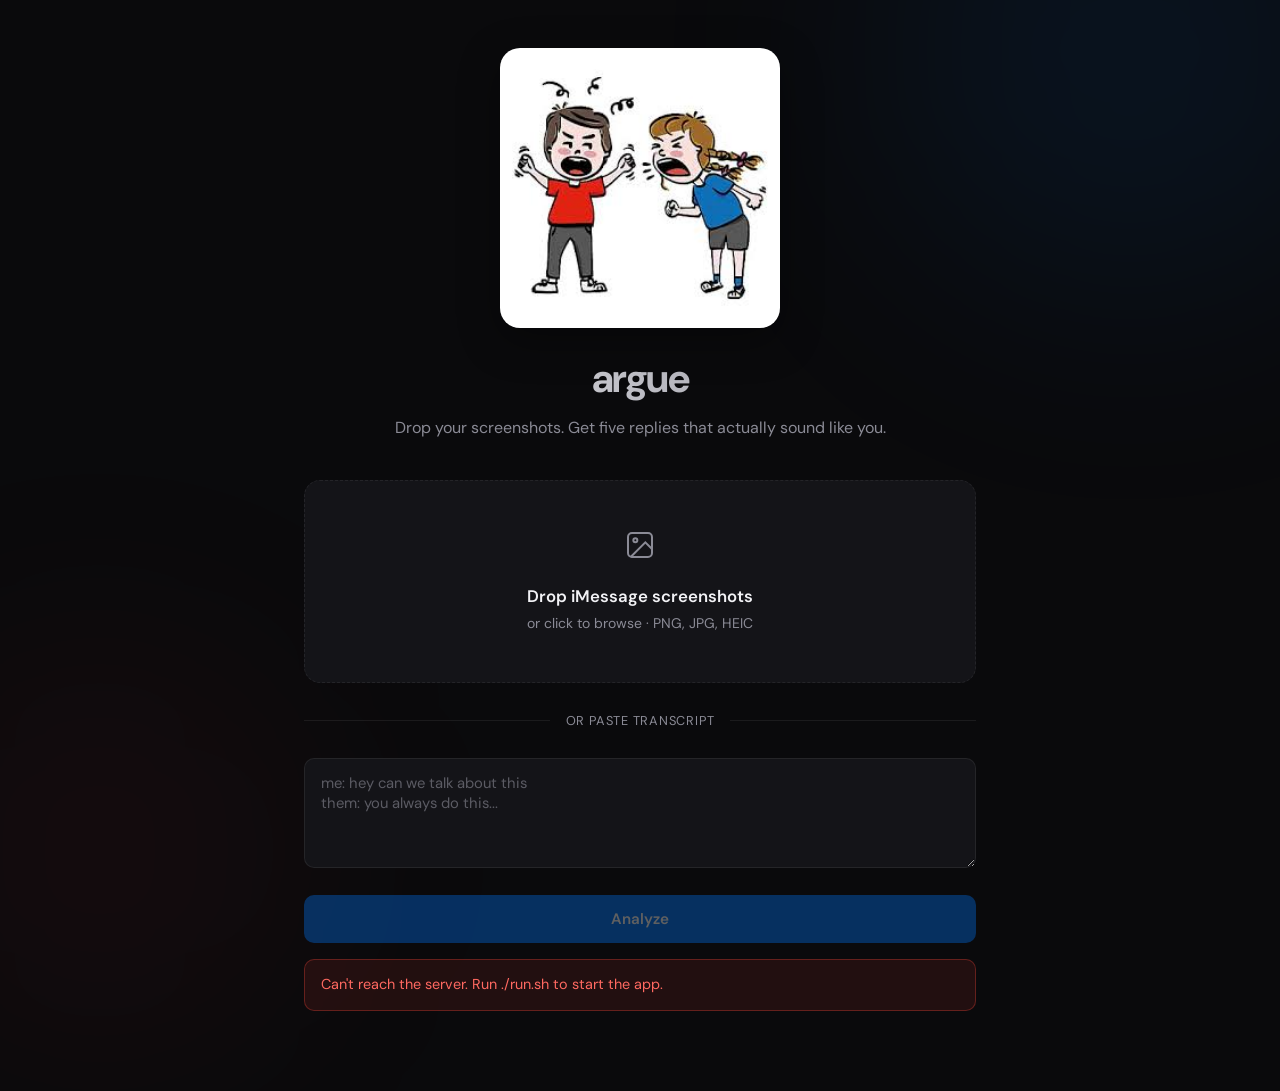
==== public/index.html @ c608b338 "Fix Vercel deployment for modern FastAPI preset. Use root app.py entrypoint and public/ for static a" ====
<!DOCTYPE html>
<html lang="en">
<head>
  <meta charset="UTF-8">
  <meta name="viewport" content="width=device-width, initial-scale=1.0">
  <title>Argue</title>
  <link rel="icon" href="/static/hero.png" type="image/png">
  <meta property="og:image" content="/static/hero.png">
  <link rel="preconnect" href="https://fonts.googleapis.com">
  <link rel="preconnect" href="https://fonts.gstatic.com" crossorigin>
  <link href="https://fonts.googleapis.com/css2?family=DM+Sans:ital,opsz,wght@0,9..40,400;0,9..40,500;0,9..40,600;0,9..40,700;1,9..40,400&display=swap" rel="stylesheet">
  <link rel="stylesheet" href="/static/style.css">
</head>
<body>
  <div class="bg-glow bg-glow--1"></div>
  <div class="bg-glow bg-glow--2"></div>

  <div class="page">
    <header class="header">
      <div class="hero-wrap">
        <img src="/static/hero.png" alt="Two people arguing" class="hero-image">
      </div>
      <div class="logo">argue</div>
      <p class="tagline">Drop your screenshots. Get five replies that actually sound like you.</p>
    </header>

    <main>
      <section class="upload-section" id="upload-section">
        <div class="dropzone" id="dropzone">
          <input type="file" id="file-input" accept="image/*" multiple hidden>
          <div class="dropzone__icon">
            <svg width="32" height="32" viewBox="0 0 24 24" fill="none" stroke="currentColor" stroke-width="1.5">
              <rect x="3" y="3" width="18" height="18" rx="3"/>
              <circle cx="8.5" cy="8.5" r="1.5"/>
              <path d="M21 15l-5-5L5 21"/>
            </svg>
          </div>
          <p class="dropzone__title">Drop iMessage screenshots</p>
          <p class="dropzone__hint">or click to browse · PNG, JPG, HEIC</p>
        </div>

        <div class="previews hidden" id="previews"></div>

        <div class="divider">
          <span>or paste transcript</span>
        </div>

        <textarea
          id="transcript"
          class="transcript"
          placeholder="me: hey can we talk about this&#10;them: you always do this..."
          rows="4"
        ></textarea>

        <button class="btn btn--primary" id="analyze-btn" disabled>
          Analyze
        </button>
      </section>

      <section class="loading hidden" id="loading">
        <div class="loading__spinner"></div>
        <p class="loading__text" id="loading-text">Reading screenshots...</p>
        <div class="loading__steps">
          <div class="step active" data-step="read">Read</div>
          <div class="step" data-step="analyze">Analyze</div>
          <div class="step" data-step="generate">Generate</div>
        </div>
      </section>

      <section class="results hidden" id="results">
        <div class="results__header">
          <h2>Analysis</h2>
          <button class="btn btn--ghost" id="reset-btn">New conversation</button>
        </div>

        <div class="analysis-grid">
          <article class="card card--situation">
            <h3>Situation</h3>
            <p id="situation"></p>
          </article>
          <article class="card card--breakdown">
            <h3>Breakdown</h3>
            <p id="breakdown"></p>
          </article>
          <article class="card card--approach">
            <h3>Best approach</h3>
            <p id="approach"></p>
          </article>
        </div>

        <details class="transcript-details">
          <summary>Extracted conversation</summary>
          <pre id="conversation"></pre>
        </details>

        <div class="responses-header">
          <h2>Responses</h2>
          <div class="scale-legend">
            <span class="scale-legend__low">1 · setup</span>
            <div class="scale-bar"></div>
            <span class="scale-legend__high">5 · checkmate</span>
          </div>
        </div>

        <div class="responses" id="responses"></div>
      </section>

      <div class="error-banner hidden" id="error-banner">
        <p id="error-text"></p>
      </div>

      <div class="toast" id="toast">Copied</div>
    </main>
  </div>

  <script src="/static/app.js"></script>
</body>
</html>
---- static/style.css ----
*,
*::before,
*::after {
  box-sizing: border-box;
  margin: 0;
  padding: 0;
}

:root {
  --bg: #0a0a0c;
  --surface: #141418;
  --surface-2: #1c1c22;
  --border: rgba(255, 255, 255, 0.07);
  --text: #f2f2f5;
  --text-muted: #8b8b96;
  --accent: #007aff;
  --accent-soft: rgba(0, 122, 255, 0.12);
  --green: #34c759;
  --orange: #ff9500;
  --red: #ff453a;
  --radius: 16px;
  --radius-sm: 10px;
  --ease: cubic-bezier(0.4, 0, 0.2, 1);
  --shadow: 0 8px 32px rgba(0, 0, 0, 0.4);
}

html {
  font-size: 16px;
  -webkit-font-smoothing: antialiased;
}

body {
  font-family: "DM Sans", -apple-system, BlinkMacSystemFont, sans-serif;
  background: var(--bg);
  color: var(--text);
  min-height: 100vh;
  line-height: 1.5;
  overflow-x: hidden;
}

.bg-glow {
  position: fixed;
  border-radius: 50%;
  filter: blur(120px);
  pointer-events: none;
  z-index: 0;
}

.bg-glow--1 {
  width: 500px;
  height: 500px;
  background: rgba(0, 122, 255, 0.08);
  top: -200px;
  right: -100px;
}

.bg-glow--2 {
  width: 400px;
  height: 400px;
  background: rgba(255, 69, 58, 0.05);
  bottom: -150px;
  left: -100px;
}

.page {
  position: relative;
  z-index: 1;
  max-width: 720px;
  margin: 0 auto;
  padding: 48px 24px 80px;
}

.header {
  text-align: center;
  margin-bottom: 40px;
  animation: fadeUp 0.6s var(--ease) both;
}

.hero-wrap {
  display: flex;
  justify-content: center;
  margin-bottom: 20px;
}

.hero-image {
  width: min(280px, 70vw);
  height: auto;
  border-radius: 20px;
  background: #fff;
  padding: 12px;
  box-shadow: 0 12px 40px rgba(0, 0, 0, 0.35);
  animation: heroFloat 4s ease-in-out infinite;
}

@keyframes heroFloat {
  0%, 100% { transform: translateY(0); }
  50% { transform: translateY(-6px); }
}

.logo {
  font-size: 2.5rem;
  font-weight: 700;
  letter-spacing: -0.04em;
  background: linear-gradient(135deg, var(--text) 0%, var(--text-muted) 100%);
  -webkit-background-clip: text;
  -webkit-text-fill-color: transparent;
  background-clip: text;
}

.tagline {
  margin-top: 8px;
  color: var(--text-muted);
  font-size: 1rem;
}

.upload-section {
  animation: fadeUp 0.6s var(--ease) 0.1s both;
}

.dropzone {
  border: 1.5px dashed var(--border);
  border-radius: var(--radius);
  padding: 48px 24px;
  text-align: center;
  cursor: pointer;
  transition: border-color 0.25s var(--ease), background 0.25s var(--ease), transform 0.25s var(--ease);
  background: var(--surface);
}

.dropzone:hover,
.dropzone.dragover {
  border-color: rgba(0, 122, 255, 0.4);
  background: var(--accent-soft);
  transform: translateY(-1px);
}

.dropzone__icon {
  color: var(--text-muted);
  margin-bottom: 16px;
  transition: color 0.25s var(--ease);
}

.dropzone:hover .dropzone__icon,
.dropzone.dragover .dropzone__icon {
  color: var(--accent);
}

.dropzone__title {
  font-weight: 600;
  font-size: 1.05rem;
  margin-bottom: 4px;
}

.dropzone__hint {
  color: var(--text-muted);
  font-size: 0.875rem;
}

.previews {
  display: flex;
  gap: 10px;
  flex-wrap: wrap;
  margin-top: 16px;
}

.preview {
  position: relative;
  width: 72px;
  height: 72px;
  border-radius: var(--radius-sm);
  overflow: hidden;
  border: 1px solid var(--border);
}

.preview img {
  width: 100%;
  height: 100%;
  object-fit: cover;
}

.preview__remove {
  position: absolute;
  top: 4px;
  right: 4px;
  width: 20px;
  height: 20px;
  border-radius: 50%;
  background: rgba(0, 0, 0, 0.7);
  border: none;
  color: white;
  font-size: 12px;
  cursor: pointer;
  display: flex;
  align-items: center;
  justify-content: center;
  opacity: 0;
  transition: opacity 0.2s;
}

.preview:hover .preview__remove {
  opacity: 1;
}

.divider {
  display: flex;
  align-items: center;
  gap: 16px;
  margin: 28px 0;
  color: var(--text-muted);
  font-size: 0.8rem;
  text-transform: uppercase;
  letter-spacing: 0.06em;
}

.divider::before,
.divider::after {
  content: "";
  flex: 1;
  height: 1px;
  background: var(--border);
}

.transcript {
  width: 100%;
  background: var(--surface);
  border: 1px solid var(--border);
  border-radius: var(--radius-sm);
  padding: 14px 16px;
  color: var(--text);
  font-family: inherit;
  font-size: 0.925rem;
  resize: vertical;
  min-height: 96px;
  transition: border-color 0.25s var(--ease);
}

.transcript:focus {
  outline: none;
  border-color: rgba(0, 122, 255, 0.4);
}

.transcript::placeholder {
  color: var(--text-muted);
  opacity: 0.6;
}

.btn {
  font-family: inherit;
  font-size: 0.95rem;
  font-weight: 600;
  border: none;
  border-radius: var(--radius-sm);
  cursor: pointer;
  transition: all 0.2s var(--ease);
}

.btn--primary {
  width: 100%;
  margin-top: 20px;
  padding: 14px 24px;
  background: var(--accent);
  color: white;
}

.btn--primary:hover:not(:disabled) {
  filter: brightness(1.1);
  transform: translateY(-1px);
}

.btn--primary:disabled {
  opacity: 0.35;
  cursor: not-allowed;
}

.btn--ghost {
  padding: 8px 16px;
  background: transparent;
  color: var(--text-muted);
  border: 1px solid var(--border);
}

.btn--ghost:hover {
  color: var(--text);
  border-color: rgba(255, 255, 255, 0.15);
}

.loading {
  text-align: center;
  padding: 64px 0;
  animation: fadeUp 0.4s var(--ease) both;
}

.loading__spinner {
  width: 40px;
  height: 40px;
  border: 2.5px solid var(--border);
  border-top-color: var(--accent);
  border-radius: 50%;
  margin: 0 auto 20px;
  animation: spin 0.8s linear infinite;
}

.loading__text {
  color: var(--text-muted);
  font-size: 0.95rem;
  margin-bottom: 28px;
}

.loading__steps {
  display: flex;
  justify-content: center;
  gap: 8px;
}

.step {
  padding: 6px 14px;
  border-radius: 20px;
  font-size: 0.8rem;
  font-weight: 500;
  color: var(--text-muted);
  background: var(--surface);
  border: 1px solid var(--border);
  transition: all 0.3s var(--ease);
}

.step.active {
  color: var(--accent);
  background: var(--accent-soft);
  border-color: rgba(0, 122, 255, 0.25);
}

.step.done {
  color: var(--green);
  border-color: rgba(52, 199, 89, 0.25);
}

.results {
  animation: fadeUp 0.5s var(--ease) both;
}

.results__header {
  display: flex;
  align-items: center;
  justify-content: space-between;
  margin-bottom: 20px;
}

.results__header h2 {
  font-size: 1.25rem;
  font-weight: 600;
  letter-spacing: -0.02em;
}

.analysis-grid {
  display: grid;
  gap: 12px;
  margin-bottom: 16px;
}

.card {
  background: var(--surface);
  border: 1px solid var(--border);
  border-radius: var(--radius);
  padding: 20px;
}

.card h3 {
  font-size: 0.75rem;
  font-weight: 600;
  text-transform: uppercase;
  letter-spacing: 0.06em;
  color: var(--text-muted);
  margin-bottom: 8px;
}

.card p {
  font-size: 0.95rem;
  line-height: 1.6;
  color: rgba(242, 242, 245, 0.9);
}

.card--approach {
  border-color: rgba(0, 122, 255, 0.2);
  background: linear-gradient(135deg, var(--surface) 0%, rgba(0, 122, 255, 0.04) 100%);
}

.transcript-details {
  margin-bottom: 32px;
}

.transcript-details summary {
  cursor: pointer;
  color: var(--text-muted);
  font-size: 0.85rem;
  padding: 8px 0;
  user-select: none;
}

.transcript-details pre {
  margin-top: 8px;
  padding: 16px;
  background: var(--surface);
  border: 1px solid var(--border);
  border-radius: var(--radius-sm);
  font-family: inherit;
  font-size: 0.85rem;
  line-height: 1.7;
  white-space: pre-wrap;
  color: var(--text-muted);
}

.responses-header {
  margin-bottom: 16px;
}

.responses-header h2 {
  font-size: 1.25rem;
  font-weight: 600;
  letter-spacing: -0.02em;
  margin-bottom: 12px;
}

.scale-legend {
  display: flex;
  align-items: center;
  gap: 12px;
  font-size: 0.75rem;
  color: var(--text-muted);
}

.scale-bar {
  flex: 1;
  height: 4px;
  border-radius: 2px;
  background: linear-gradient(90deg, #5ac8fa, #007aff, #ff9500, #ff453a);
  opacity: 0.6;
}

.responses {
  display: flex;
  flex-direction: column;
  gap: 10px;
}

.response {
  background: var(--surface);
  border: 1px solid var(--border);
  border-radius: var(--radius);
  padding: 18px 20px;
  display: flex;
  gap: 16px;
  align-items: flex-start;
  transition: border-color 0.25s var(--ease), transform 0.25s var(--ease);
  animation: fadeUp 0.4s var(--ease) both;
}

.response:hover {
  border-color: rgba(255, 255, 255, 0.12);
  transform: translateY(-1px);
}

.response.recommended {
  border-color: rgba(0, 122, 255, 0.35);
  background: linear-gradient(135deg, var(--surface) 0%, rgba(0, 122, 255, 0.05) 100%);
}

.response__level {
  flex-shrink: 0;
  width: 36px;
  height: 36px;
  border-radius: 10px;
  display: flex;
  align-items: center;
  justify-content: center;
  font-weight: 700;
  font-size: 0.95rem;
}

.response__level--1 { background: rgba(90, 200, 250, 0.15); color: #5ac8fa; }
.response__level--2 { background: rgba(0, 122, 255, 0.15); color: #007aff; }
.response__level--3 { background: rgba(100, 130, 255, 0.15); color: #6482ff; }
.response__level--4 { background: rgba(255, 149, 0, 0.15); color: #ff9500; }
.response__level--5 { background: rgba(255, 69, 58, 0.15); color: #ff453a; }

.response__body {
  flex: 1;
  min-width: 0;
}

.response__label {
  font-size: 0.7rem;
  font-weight: 600;
  text-transform: uppercase;
  letter-spacing: 0.05em;
  color: var(--text-muted);
  margin-bottom: 4px;
}

.response__text {
  font-size: 0.975rem;
  line-height: 1.55;
}

.response__badge {
  display: inline-block;
  margin-left: 8px;
  padding: 2px 8px;
  border-radius: 10px;
  font-size: 0.65rem;
  font-weight: 600;
  text-transform: uppercase;
  letter-spacing: 0.04em;
  background: var(--accent-soft);
  color: var(--accent);
  vertical-align: middle;
}

.response__copy {
  flex-shrink: 0;
  padding: 8px 14px;
  background: var(--surface-2);
  border: 1px solid var(--border);
  border-radius: 8px;
  color: var(--text-muted);
  font-family: inherit;
  font-size: 0.8rem;
  font-weight: 500;
  cursor: pointer;
  transition: all 0.2s var(--ease);
  align-self: center;
}

.response__copy:hover {
  color: var(--text);
  border-color: rgba(255, 255, 255, 0.15);
}

.response__copy.copied {
  color: var(--green);
  border-color: rgba(52, 199, 89, 0.3);
}

.toast {
  position: fixed;
  bottom: 32px;
  left: 50%;
  transform: translateX(-50%) translateY(20px);
  padding: 10px 20px;
  background: var(--surface-2);
  border: 1px solid var(--border);
  border-radius: 10px;
  font-size: 0.875rem;
  font-weight: 500;
  box-shadow: var(--shadow);
  opacity: 0;
  transition: all 0.3s var(--ease);
  z-index: 100;
  pointer-events: none;
}

.toast.show {
  opacity: 1;
  transform: translateX(-50%) translateY(0);
}

.hidden {
  display: none !important;
}

.error-banner {
  margin-top: 16px;
  padding: 14px 16px;
  border-radius: var(--radius-sm);
  background: rgba(255, 69, 58, 0.1);
  border: 1px solid rgba(255, 69, 58, 0.3);
  color: #ff6961;
  font-size: 0.9rem;
  line-height: 1.5;
  animation: fadeUp 0.3s var(--ease) both;
}

.error-banner p {
  margin: 0;
}

@keyframes fadeUp {
  from {
    opacity: 0;
    transform: translateY(12px);
  }
  to {
    opacity: 1;
    transform: translateY(0);
  }
}

@keyframes spin {
  to { transform: rotate(360deg); }
}

@media (min-width: 640px) {
  .analysis-grid {
    grid-template-columns: 1fr 1fr;
  }

  .card--approach {
    grid-column: 1 / -1;
  }
}

@media (max-width: 480px) {
  .page {
    padding: 32px 16px 64px;
  }

  .logo {
    font-size: 2rem;
  }

  .response {
    flex-wrap: wrap;
  }

  .response__copy {
    width: 100%;
    margin-top: 4px;
  }
}
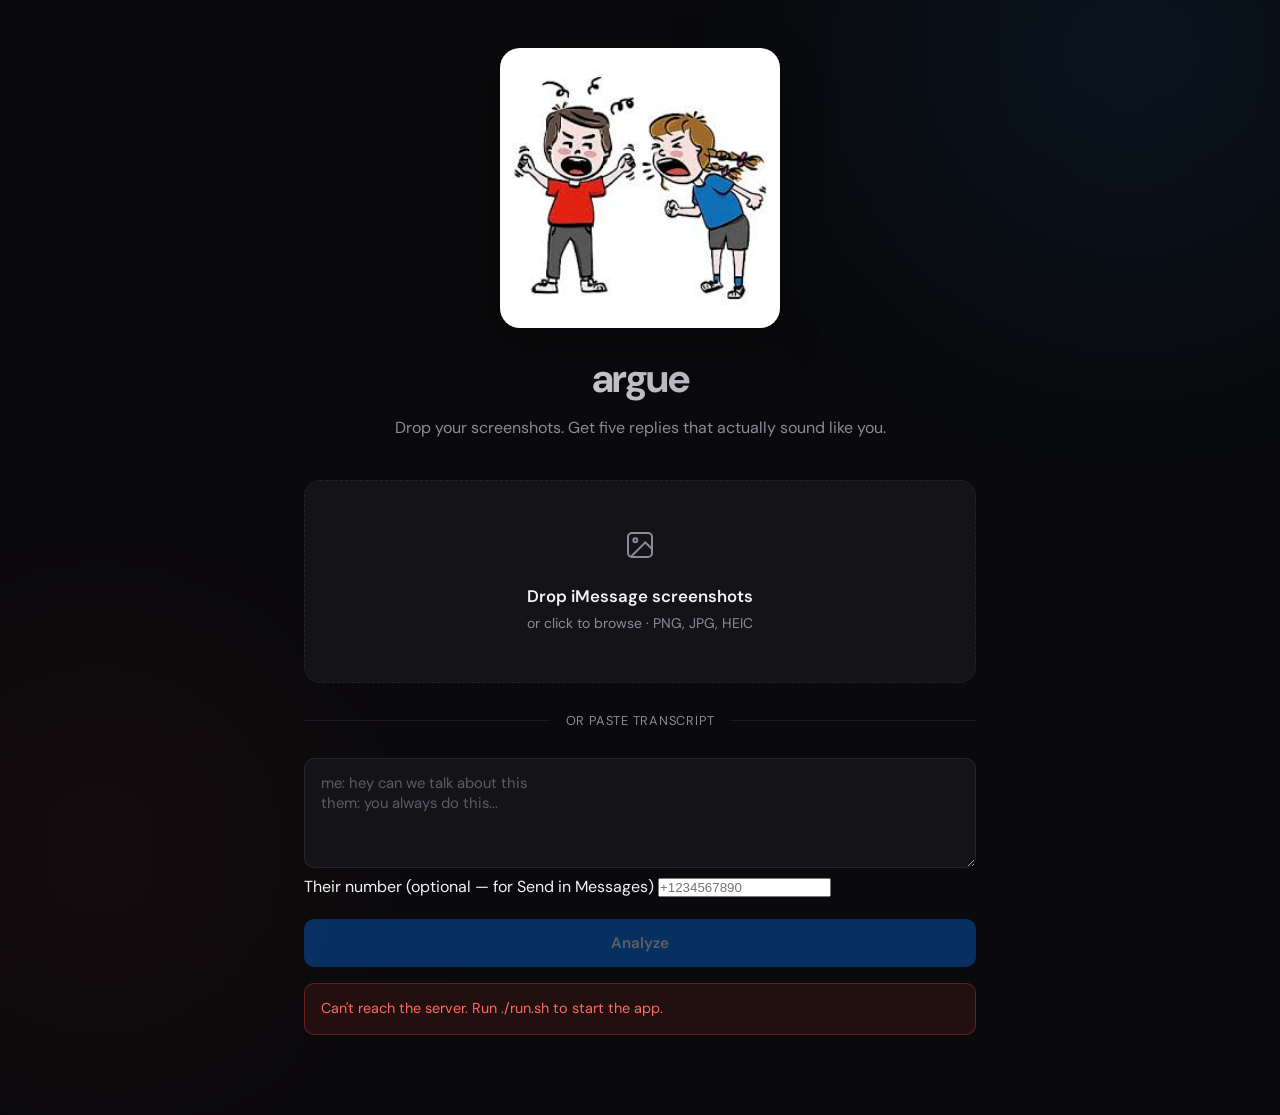
==== commit 70fa5031: "Add Send in Messages button via sms: URL scheme - Add phone number input field to the upload form - " ====
--- a/public/index.html
+++ b/public/index.html
@@ -51,6 +51,11 @@
           placeholder="me: hey can we talk about this&#10;them: you always do this..."
           rows="4"
         ></textarea>
+
+        <div class="recipient-field">
+          <label for="recipient">Their number <span class="recipient-field__hint">(optional — for Send in Messages)</span></label>
+          <input type="tel" id="recipient" class="recipient-input" placeholder="+1234567890">
+        </div>
 
         <button class="btn btn--primary" id="analyze-btn" disabled>
           Analyze
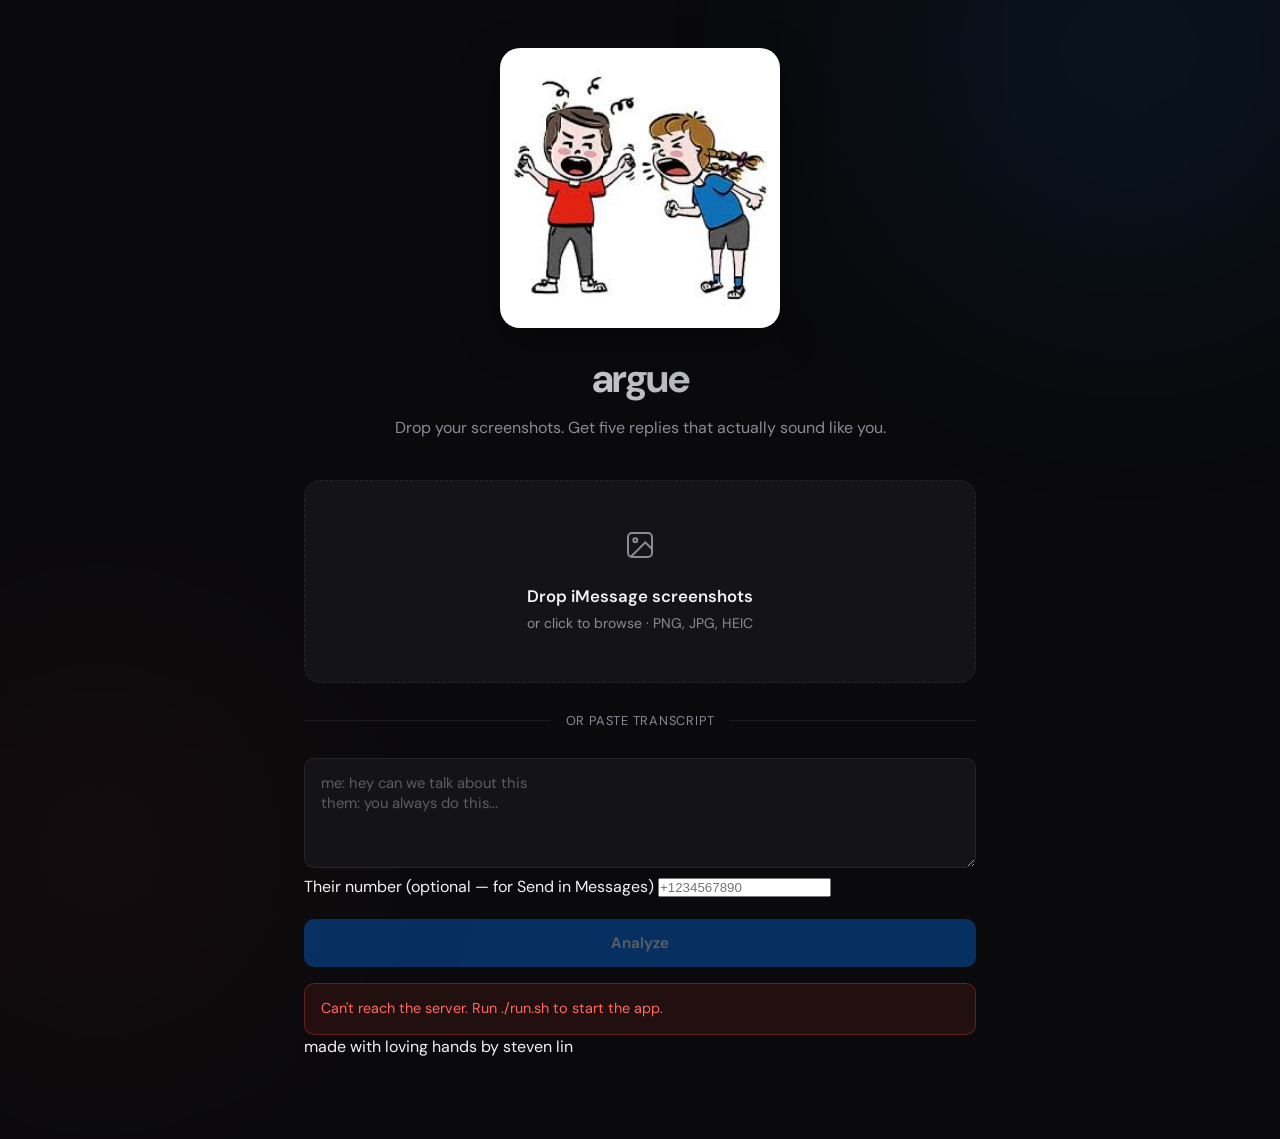
==== commit 0382f107: "Add footer credit Co-Authored-By: Claude Opus 4.6 <noreply@anthropic.com>" ====
--- a/public/index.html
+++ b/public/index.html
@@ -101,9 +101,9 @@
         <div class="responses-header">
           <h2>Responses</h2>
           <div class="scale-legend">
-            <span class="scale-legend__low">1 · setup</span>
+            <span class="scale-legend__low">1 · subtle</span>
             <div class="scale-bar"></div>
-            <span class="scale-legend__high">5 · checkmate</span>
+            <span class="scale-legend__high">5 · nuclear</span>
           </div>
         </div>
 
@@ -116,6 +116,10 @@
 
       <div class="toast" id="toast">Copied</div>
     </main>
+
+    <footer class="footer">
+      <p>made with loving hands by steven lin</p>
+    </footer>
   </div>
 
   <script src="/static/app.js"></script>
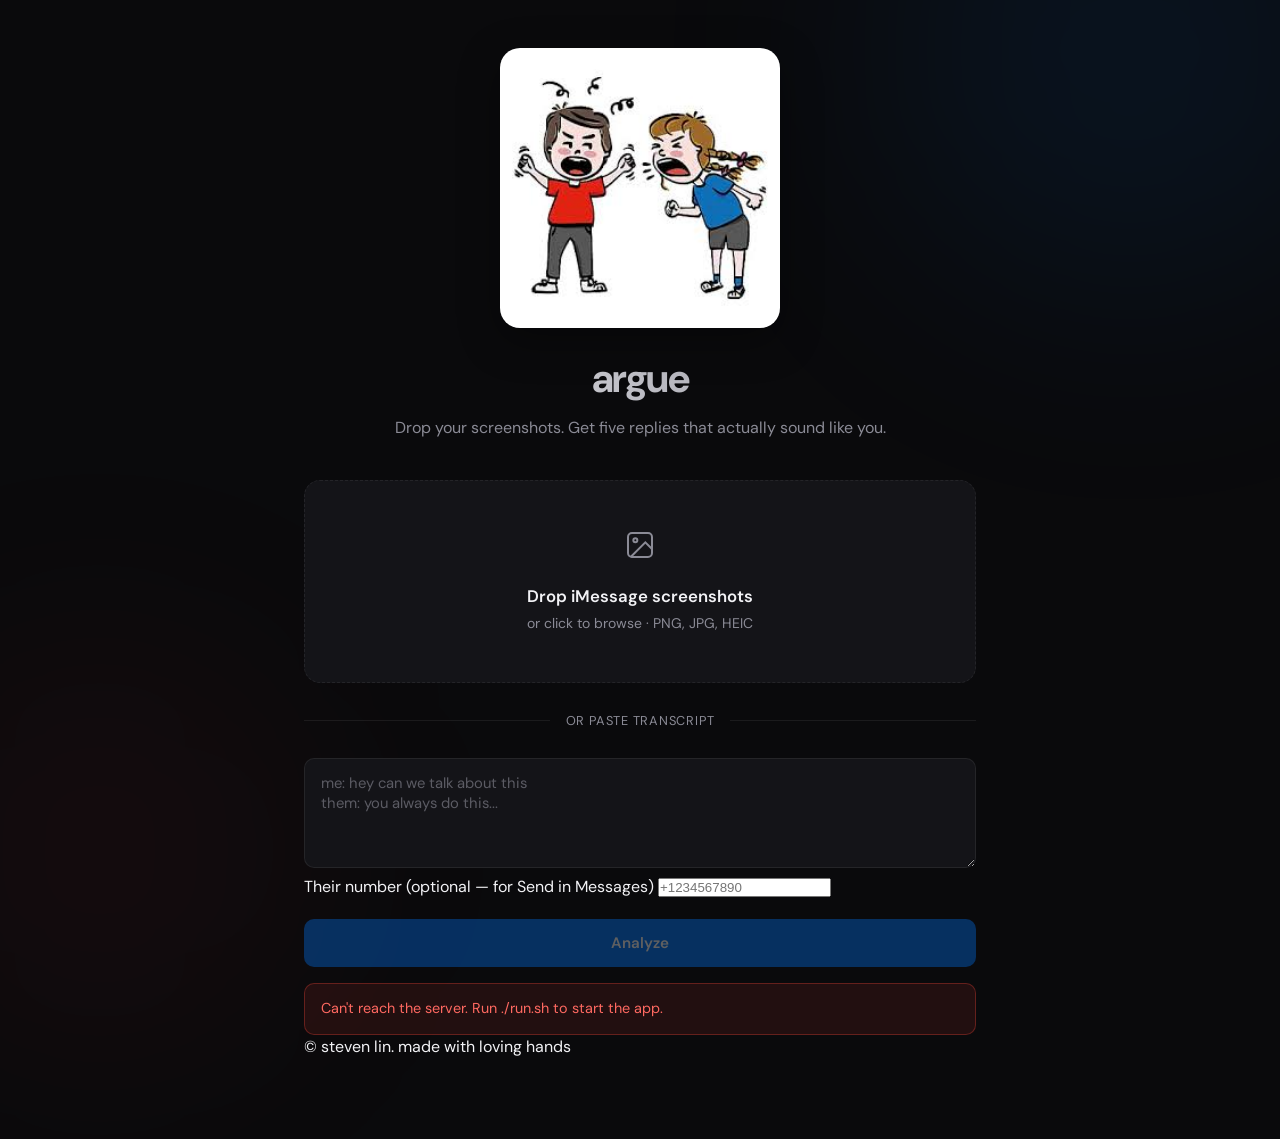
==== commit 3b827c0d: "Update footer to copyright format Co-Authored-By: Claude Opus 4.6 <noreply@anthropic.com>" ====
--- a/public/index.html
+++ b/public/index.html
@@ -118,7 +118,7 @@
     </main>
 
     <footer class="footer">
-      <p>made with loving hands by steven lin</p>
+      <p>&copy; steven lin. made with loving hands</p>
     </footer>
   </div>
 
